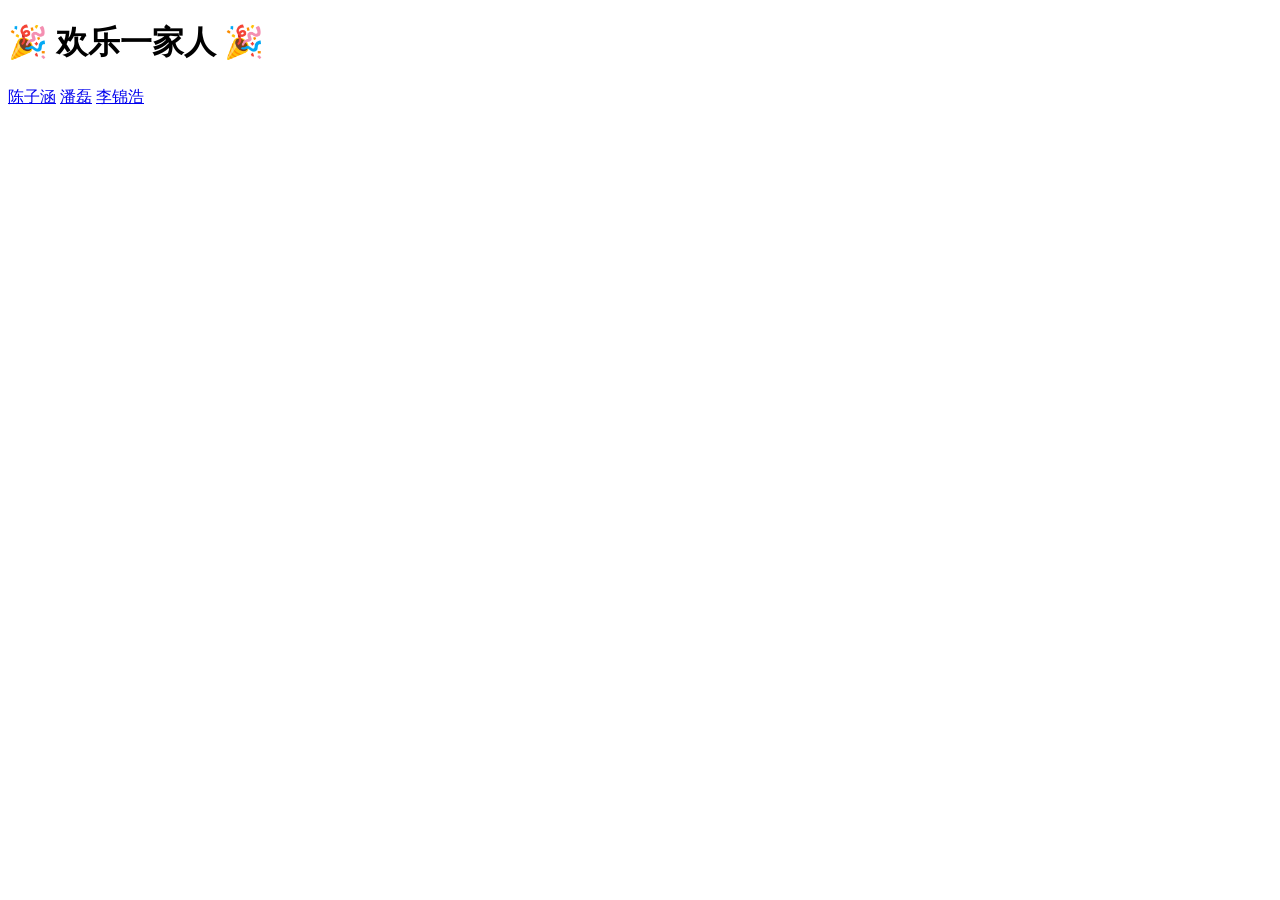
==== index.html @ 77c27761 "Create index.html" ====
<!DOCTYPE html>
<html lang="zh-CN">
<head>
    <meta charset="UTF-8">
    <meta name="viewport" content="width=device-width, initial-scale=1.0">
    <title>欢乐一家人</title>
    <link rel="stylesheet" href="style.css">
</head>
<body>
    <div class="container">
        <h1 class="title">🎉 欢乐一家人 🎉</h1>
        <div class="button-group">
            <!-- 三个按钮，点击跳转到对应介绍页 -->
            <a href="chenzihan.html" class="member-btn">陈子涵</a>
            <a href="panlei.html" class="member-btn">潘磊</a>
            <a href="lijinhao.html" class="member-btn">李锦浩</a>
        </div>
    </div>
</body>
</html>
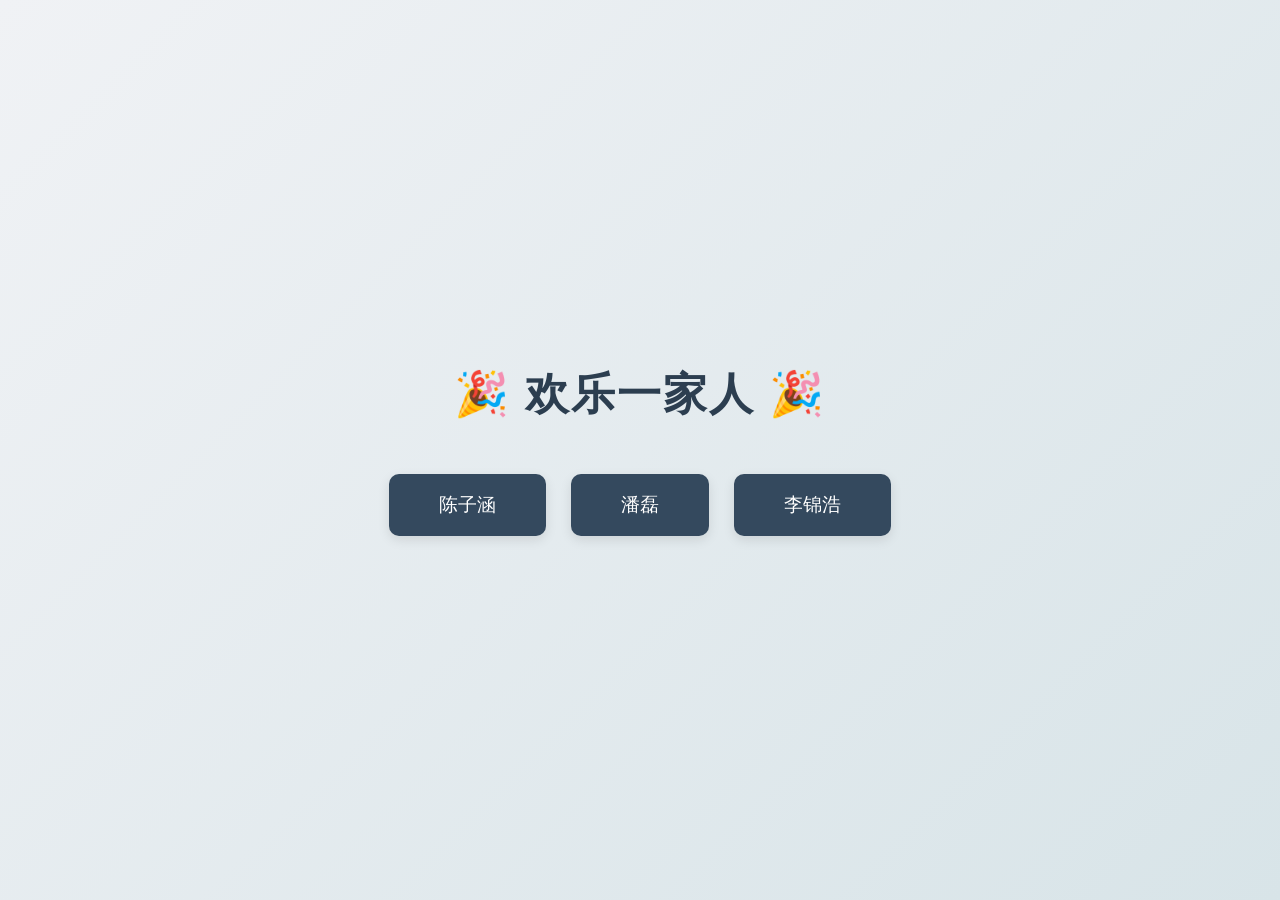
==== commit 33c54613: "Update index.html" ====
--- a/index.html
+++ b/index.html
@@ -13,7 +13,7 @@
             <!-- 三个按钮，点击跳转到对应介绍页 -->
             <a href="chenzihan.html" class="member-btn">陈子涵</a>
             <a href="panlei.html" class="member-btn">潘磊</a>
-            <a href="lijinhao.html" class="member-btn">李锦浩</a>
+            <a href="lijibhao.html" class="member-btn">李锦浩</a>
         </div>
     </div>
 </body>
--- a/style.css
+++ b/style.css
@@ -0,0 +1,97 @@
+/* 全局样式 - 沉稳大气 */
+* {
+    margin: 0;
+    padding: 0;
+    box-sizing: border-box;
+    font-family: "Microsoft YaHei", sans-serif;
+}
+
+body {
+    min-height: 100vh;
+    background: linear-gradient(135deg, #f0f2f5 0%, #d8e4e8 100%);
+    display: flex;
+    align-items: center;
+    justify-content: center;
+}
+
+/* 首页容器 */
+.container {
+    text-align: center;
+    padding: 50px 20px;
+}
+
+.title {
+    font-size: 44px;
+    color: #2c3e50;
+    margin-bottom: 50px;
+    font-weight: 600;
+    letter-spacing: 2px;
+}
+
+/* 按钮 - 沉稳质感 */
+.button-group {
+    display: flex;
+    gap: 25px;
+    flex-wrap: wrap;
+    justify-content: center;
+}
+
+.member-btn {
+    padding: 18px 50px;
+    font-size: 19px;
+    background: #34495e;
+    color: white;
+    border: none;
+    border-radius: 10px;
+    cursor: pointer;
+    text-decoration: none;
+    transition: all 0.3s ease;
+    box-shadow: 0 4px 12px rgba(0,0,0,0.1);
+}
+
+.member-btn:hover {
+    background: #2c3e50;
+    transform: translateY(-3px);
+    box-shadow: 0 6px 16px rgba(0,0,0,0.15);
+}
+
+/* 成员介绍卡片 - 简约大气 */
+.member-card {
+    background: #ffffff;
+    padding: 60px 50px;
+    border-radius: 15px;
+    box-shadow: 0 8px 25px rgba(0,0,0,0.08);
+    max-width: 600px;
+    width: 90%;
+    text-align: center;
+}
+
+.member-name {
+    font-size: 38px;
+    color: #2c3e50;
+    margin-bottom: 25px;
+    font-weight: 600;
+}
+
+.member-info {
+    font-size: 18px;
+    color: #555;
+    line-height: 1.9;
+    margin-bottom: 35px;
+}
+
+/* 返回按钮 */
+.back-btn {
+    display: inline-block;
+    padding: 14px 32px;
+    background: #3498db;
+    color: white;
+    border-radius: 8px;
+    text-decoration: none;
+    transition: 0.3s;
+}
+
+.back-btn:hover {
+    background: #2980b9;
+    transform: translateY(-2px);
+}
